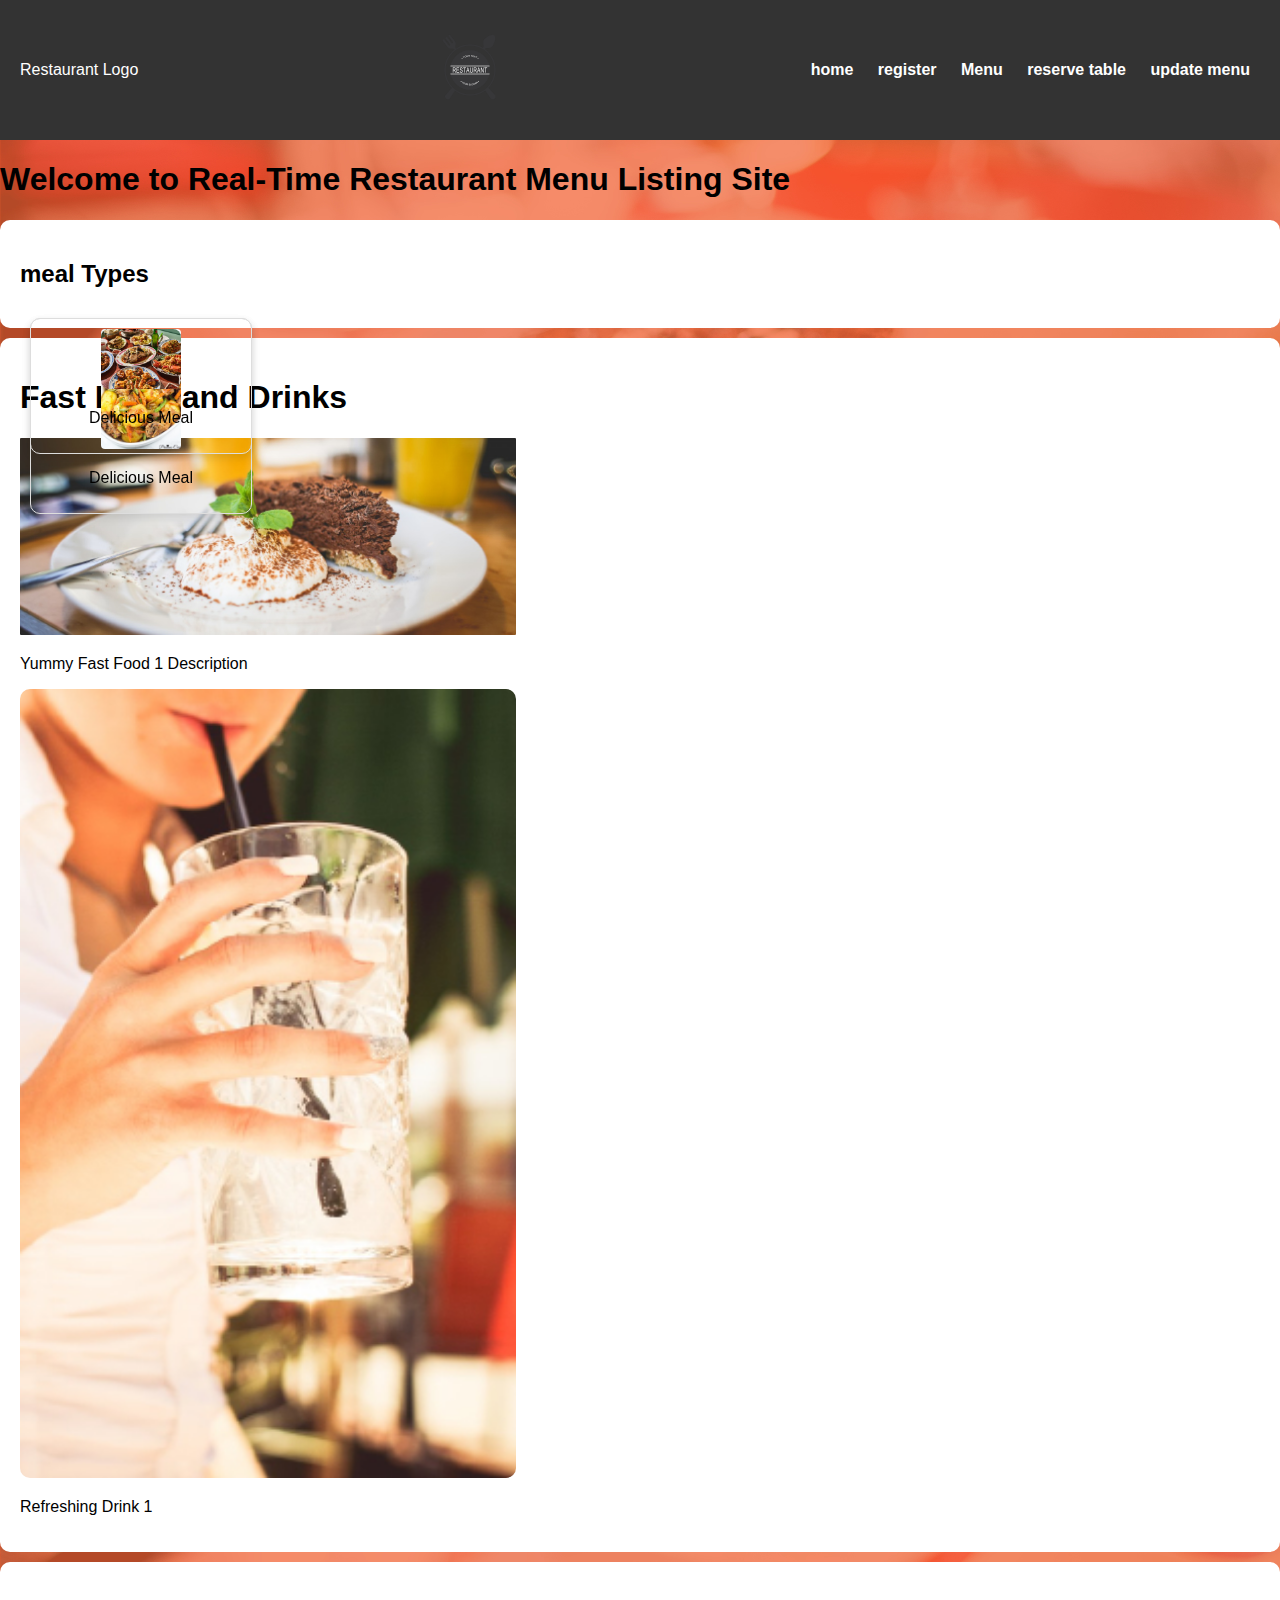
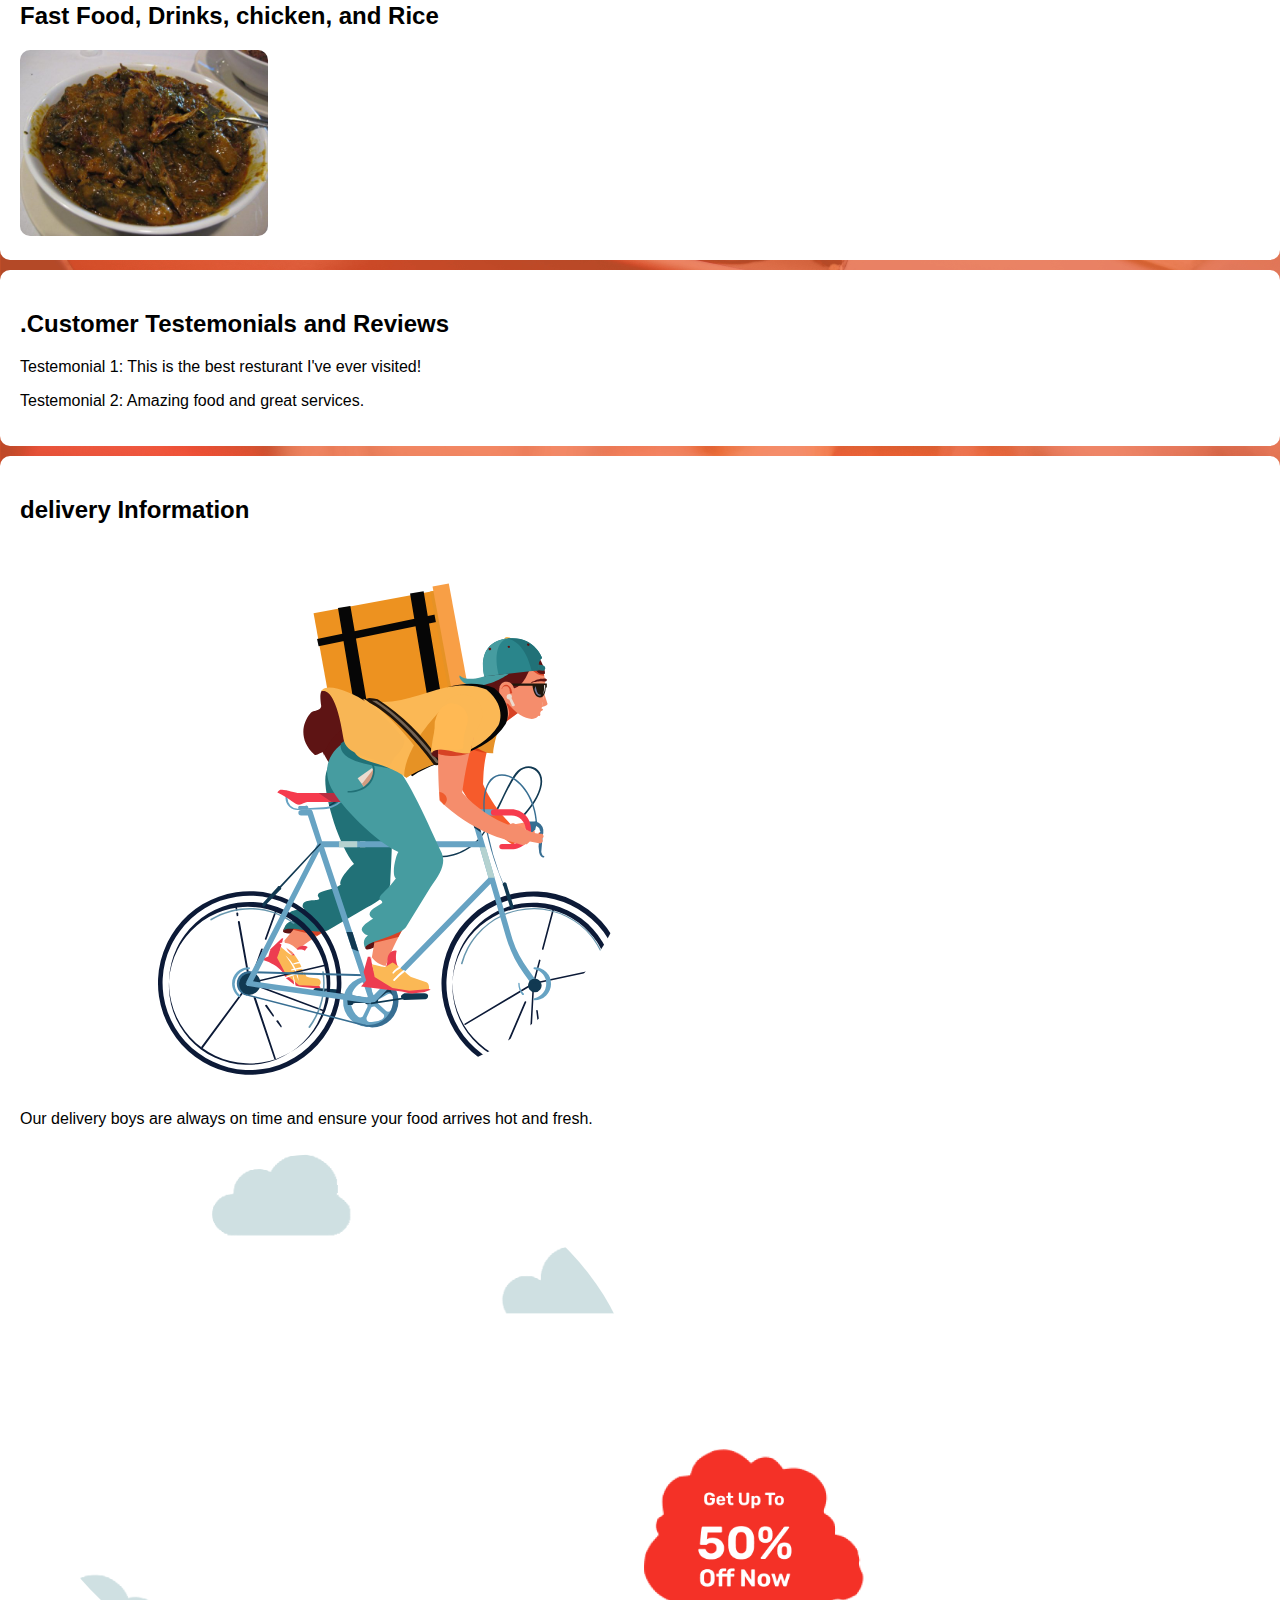
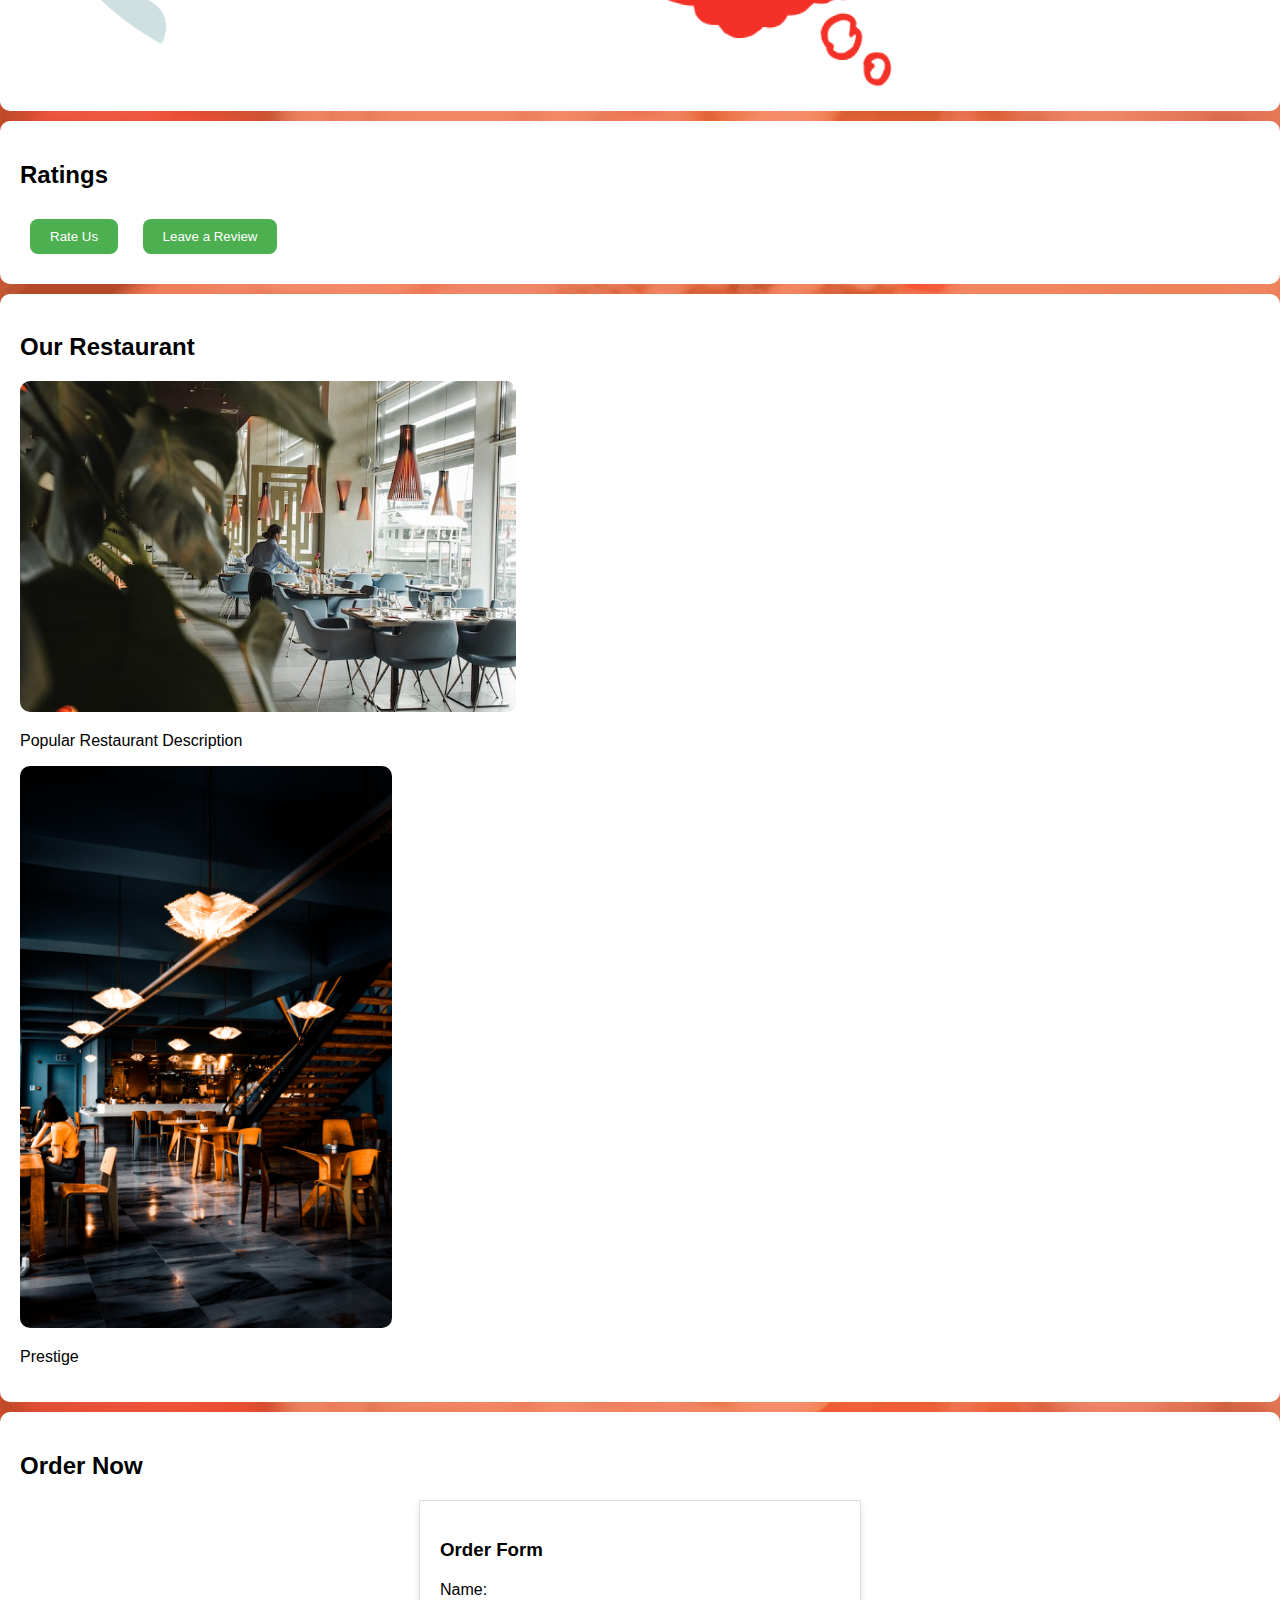
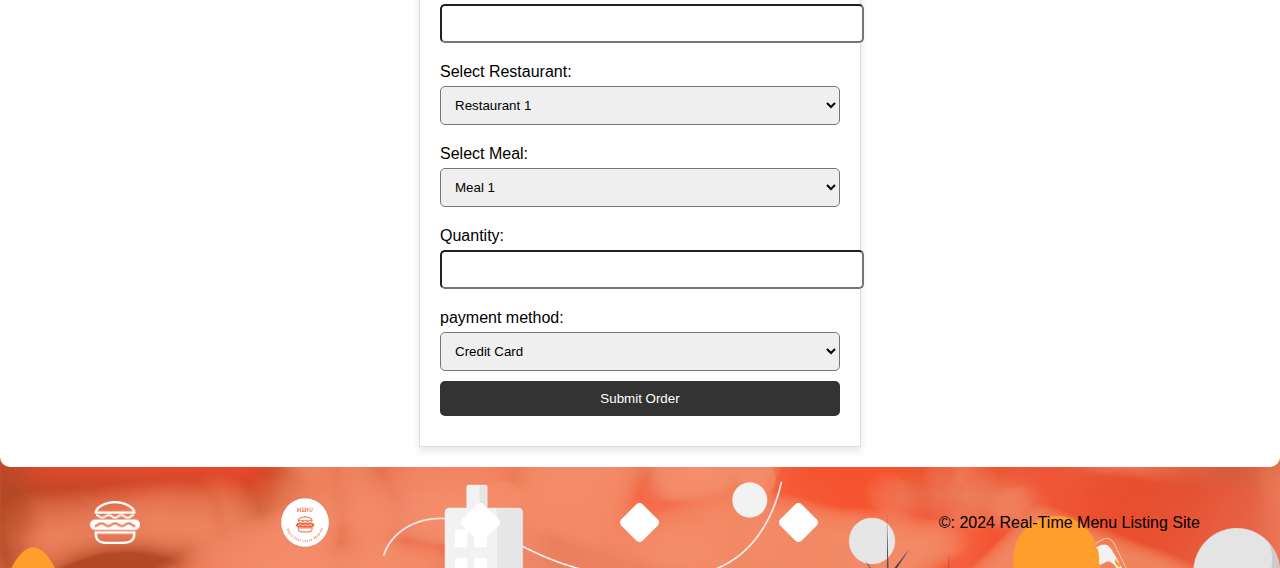
==== index.html @ 571def59 "my first commit" ====
<!DOCTYPE html>
<html lang="en">
<head>
    <meta charset="UTF-8">
    <meta name="viewport" content="width=device-width, initial-scale=1.0">
    <title>Real-Time Restaurant Menu Listing site</title>
    <style>
        body {
            font-family: Arial, Helvetica, sans-serif;
            margin: 0;
            padding: 0;
            background-image:url(./images/landing.jpg);
        }
        header {
            padding: 20px;
            display: flex;
            justify-content: space-between;
            align-items: center;
            background-color: #333;
            color: white;
        }
         nav a {
            color: white;
            margin: 0 10px;
            text-decoration: none;
            font-weight: bold;
        }
        /*.header-section {
            background: linear-gradient(to right, #ff7e5f,#feb47b);
            padding: 40px;
            text-align: center;
            color:white;
        }*/
        section {
          padding: 20px;
          margin: 10px 0;
          background-color: white;
          box-shadow: 0, 4px, 8px rgba(0,0,0,0.1);
          border-radius: 10px;
        }
        .meal-type .meal, .div, .fast-food-drinks .items, .restaurants
     .restaurants  .order .order-item {
        display: inline-block;
        width: 200px;
        margin: 10px;
        padding: 10px;
        border:1px solid #ddd;
        border-radius: 10px;
        box-shadow: 0 4px 8px rgba(0,0,0,0.1);
        transition: background-color 0.3s, transform 0.3s;
        position: fixed;
        text-align: center;
    }
     .meal-type .meal:hover, .fast-food-drinks .item:hover, .restaurants .restaurants:hover,
  .order .order-item:hover {
                background-color: #ff7e5f;
                transform: scale(1.05);
    }
      .meal-type .meal:hover .name, .fast-food-drinks .item:hover .name, .restaurants .restaurants:hover .name, .order .order-item:hover .name {
        display:block;
   }
    .name {
        display: none;
        position: absolute;
        bottom: 10px;
        left: 10px;
        right: 10px;
        background: rgba(0,0,0,0.7);
        color:white;
        padding: 5px;
        border-radius: 5px;
    }
    .slideshow img {
        width: 20%;
        border-radius: 10px;
    }
     .delivery img {
        width: 50%;
        border-radius: 50%;
    } 
    .ratings button {
        background-color: #4CAF50;
        color: white;
        border: none;
        padding: 10PX 20px;
        margin: 10px;
        border-radius: 8px;
        cursor: pointer;
        transition: background-color 0.3s;
    }
    .ratings button:hover {
        background-color: #45a049;
    } 
    footer {
        display: flex;
        justify-content: space-around;
        align-items: center;
        padding: 20px;
        background: url(./images/footer-illustration.png) no-repeat Center 
         center;
         background-size: cover;
        color: black;
    }
    .footer-logo  {
       width: 50px;
       margin: 0 10px;
       color: black;
    }
    .order-form {
       max-width: 400px;
       margin: 0 auto;
       padding: 20px;
       border: 1px solid #ddd;
       box-shadow: 0 4px 8px rgba(0,0,0,0.1);
       background-color: white;
    }
    .order-form h3 {
        margin-bottom: 20px;
    }
    .order-form label {
        display: block;
        margin: 10px 0 5px;
    }
    .order-form input, .order-form select, .order-form button {
           width: 100%;
           padding: 10px;
           margin-bottom: 10px;
           border-radius: 5px;
    }
    .order-form button {
        background-color: #333;
        color: white;
        border: none;
    }

</style>
</head>
<body>

<header>
        <div class="logo">Restaurant Logo</div>
            <img src="./images/Logo-PNG.png" alt="Logo-PNG.png" style="height: 100px;">
        <nav>
        <a href="#Home">home</a>
        <a href="Register .html">register</a>
        <a href="Menu.Html">Menu</a>
        <a href="Reserve Table.html">reserve table</a>
        <a href="update Menu.html">update menu</a>    
        </nav>
</header>

    <secion class="header-section">
        <h1>Welcome to Real-Time Restaurant Menu Listing Site</h1>
    </secion>

    <section class="meal-type">
        <h2>meal Types</h2>
        <div>
        <div class="meal">
            <img src="./images/hot pot.jpg.png" alt="hot pot.jpg.jpg" style="width: 40%; border-radius: 4px;">
           <p class="name">hot pot.jpg.png</p>
           <p>Delicious Meal</p>
        </div>
         <div class="meal">
          <img src="./images/food.jpg.jpg" alt="food.jpg.jpg" style="width: 40%; border-radius: 8px;">
          <p class="name">food .jpg.jpg</p>
          <p>Delicious Meal</p>
          </div>
          <!--Add more meals as needed-->
    </section>

    <section class="fast-food-drinks">
        <h1>Fast Food and Drinks</h1>
        <div class="item">
           <img src="./images/fastFood1.jpg" alt="Fast Food 1" style="width: 40%; border-radius: 1px;">
            <p class="name">Fast Food 1</p>
            <p>Yummy Fast Food 1 Description</p>
            </div>
            <div class="item">
                <img src="./images/drink1.jpg" alt="Drink 1" style="width: 40%; border-radius: 10px;">
                <p class="name">Drink 1</p>
                <p>Refreshing Drink 1</p>
            </div>
            <!--Add more fast foods and drinks as needed-->
    </section>

    <section class="slideshow">
          <h2>Fast Food, Drinks, chicken, and Rice</h2>
          <img src="./images/meal4.jpg" alt="slideshow image 1">
    </section>
<section class="Testemonials">
    <h2>.Customer Testemonials and Reviews</h2>
    <p>Testemonial 1: This is the best resturant I've ever visited!</p>
    <p>Testemonial 2: Amazing food and great services.</p>
    <!--Add more testimonials as needed-->
    </section>

    <section class="delivery">
       <h2>delivery Information</h2>
       <img src="./images/delivery-boy.svg" alt="Delivery Boy">
       <p> Our delivery boys are always on time and ensure your food arrives hot and fresh.</p>
       <img src="./images/delivery-banner-bg.png" alt="delivery-banner-bg" style="width: 50%; border-radius: 1opx; margin-top: 10px;">
       <img src="./images/sale-shape-red.png" alt="sale-shape-red" style="width: 20%; border-radius: 10px; margin-top: 10px;">
    </section>

    <section class="ratings">
        <h2>Ratings</h2>
        <button>Rate Us</button>
        <button>Leave a Review</button>
    </section>
<section class="restaurants">
  <h2>Our Restaurant</h2>
  <div class="restaurant">
    <img src="./images/house.jpg.jpeg" alt=" house.jpg.jpg" style="width: 40%; border-radius: 10px;">
    <p> Popular Restaurant Description</p>
  </div>
    <div class="restaurant">
        <img src="./images/rest.jpg.jpeg" alt="rest.jpg.jpg" style="width: 30%; border-radius: 10px;">
        <p class="name">rest.jpg.jpg</p>
        <p>Prestige</p>
    </div>
    <!--Add more restaurants-->
</section>

<section class="order" id="order">
    <h2>Order Now</h2>
    <form class="order-form">
        <h3>Order Form</h3>
        <label for="Customer-name">Name:</label>
        <input type="text" id="Customer-name" name="Customer-name" required>
        <label for="restaurant-select">Select Restaurant:</label>
        <select id="restaurant-select" name="restaurant-select" required>
         <option value="restaurant1">Restaurant 1</option>
         <option value="restaurant2">Restaurant 2</option>
         <option value="restaurant3">Restaurant 3</option>
         </select>

        <label for="meal-select">Select Meal:</label>
        <select id="meal-select" name="meal-select" required>
               <option value="meal1">Meal 1</option>
               <option value="meal2">Meal 2</option>
               <option value="Meal3">Meal 3</option>
        </select>
           <label for="quantity">Quantity:</label>
           <input type="number" id="quantity" name="quantity" min="1" required>
            <label for="payment-method">payment method:</label>
            <select id="payment-method" name="payment-method" required>
                 <option value="credit-card">Credit Card</option>
                 <option value="paypal">Paypal</option>
                 <option value="cash-on-delivery">Cash on Delivery</option>
            </select>

              <button type="submit">Submit Order</button>
              </form>
              </section>
<footer>
    <img src="./images/logo_white.png" alt=" Logo white" class="footer-logo">
    <img src="./images/logoBig.png" alt=" logo Big" class="footer-logo">
    <img src="./images/twitter.png" alt="twitter">
    <img src="./images/facebook.png" alt="facebook">
    <img src="./images/pinterest.png">
    <P>&copy: 2024 Real-Time Menu Listing Site</P>
</footer>

</body>
</html>
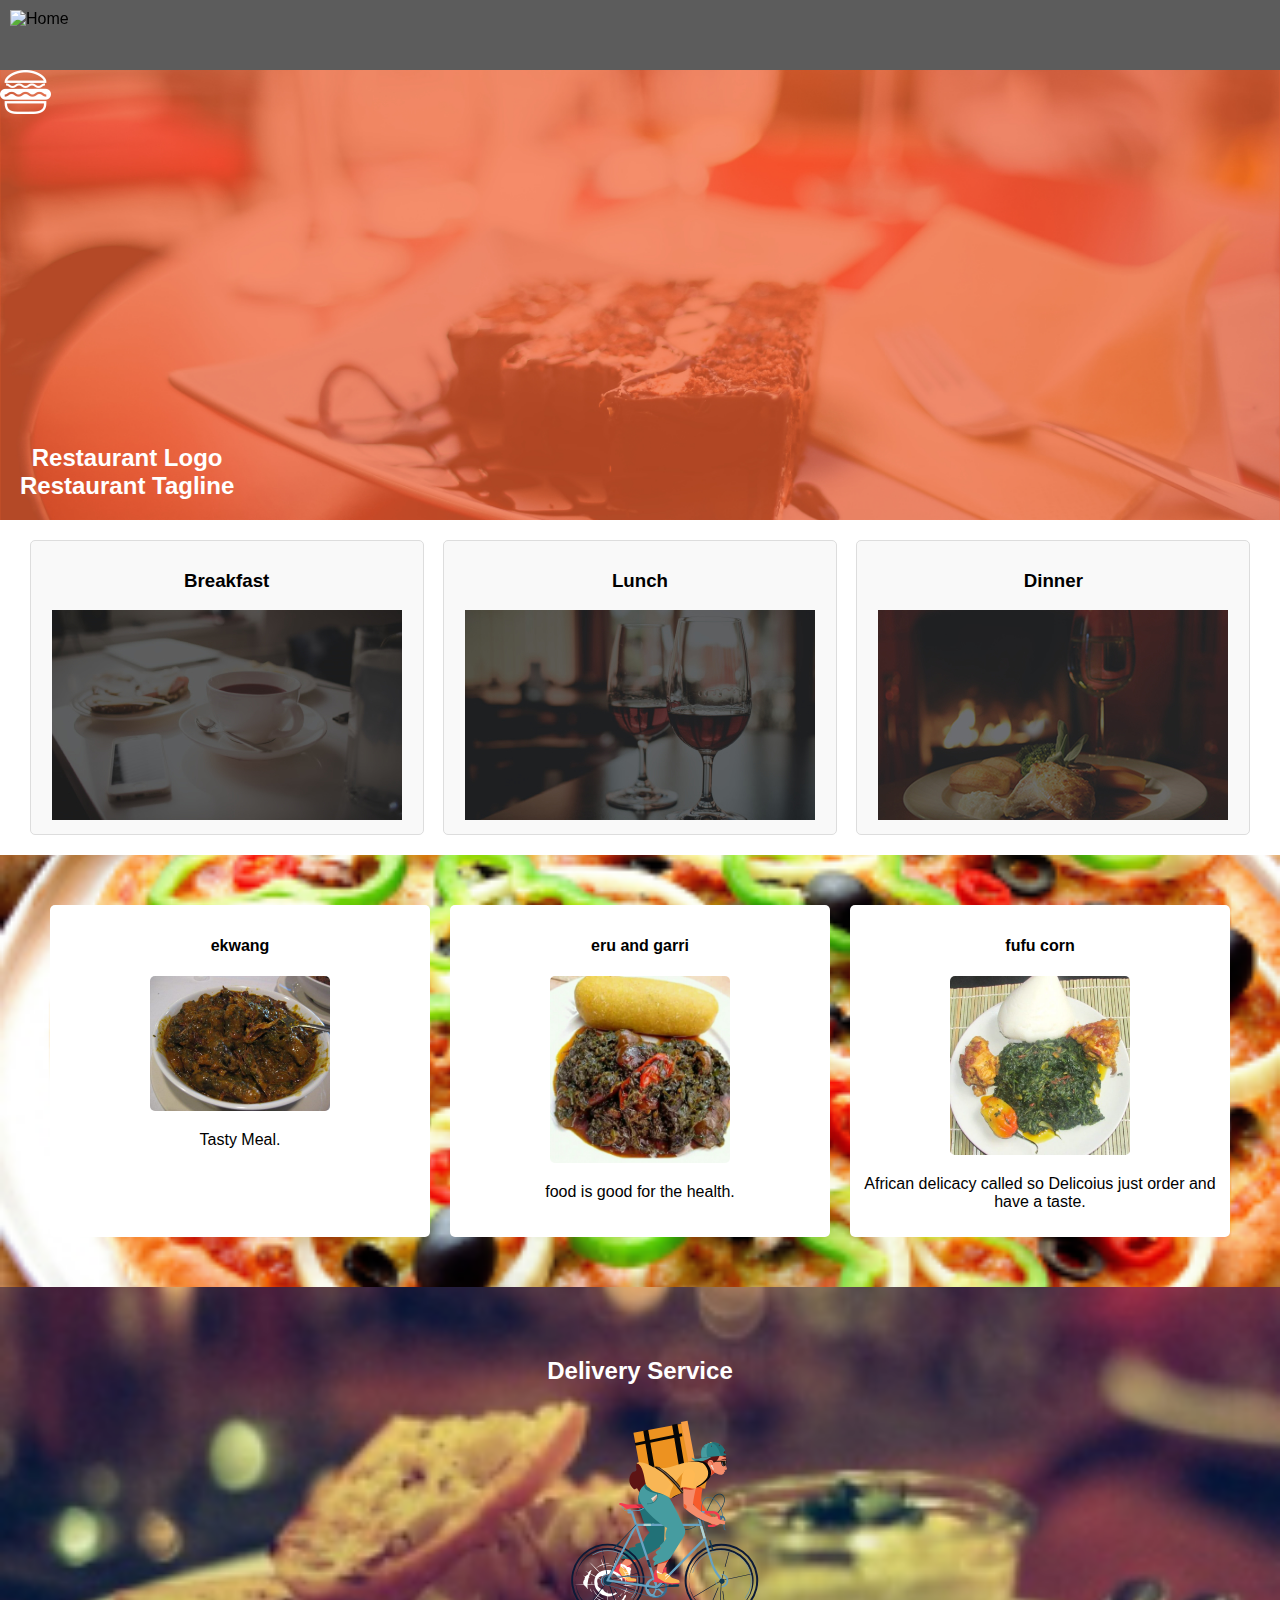
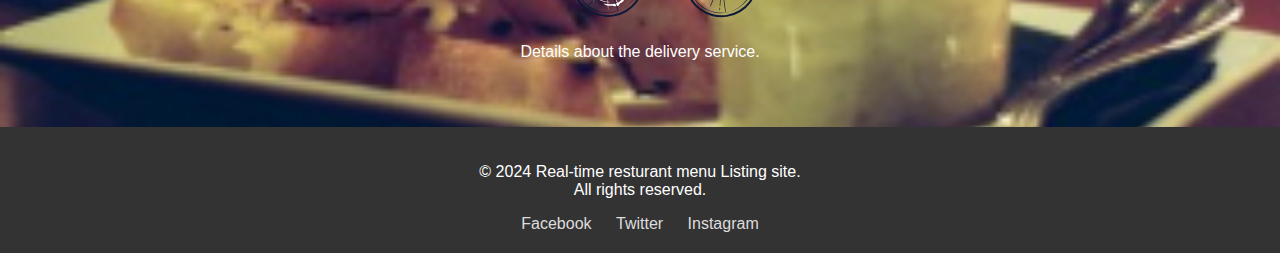
==== commit 1c9802ff: "recent updates" ====
--- a/index.html
+++ b/index.html
@@ -1,23 +1,730 @@
 <!DOCTYPE html>
+<html lang="en">
+<head>
+    <meta charset="UTF-8">
+    <meta name="viewport" content="width=device-width, initial-scale=1.0">
+    <title>Restaurant Menu</title>
+    <style>
+        body, html {
+            margin: 0;
+            padding: 0;
+            font-family: Arial, sans-serif;
+            box-sizing: border-box;
+        }
+        .navbar {
+            display: flex;
+            align-items: center;
+            background-color: rgba(51, 51, 51, 0.8);
+            padding: 10px;
+            position: fixed;
+            width: 100%;
+            top: 0;
+            z-index: 1000;
+        }
+        .navbar img {
+            height: 50px;
+            cursor: pointer;
+        }
+        .sidebar {
+            display: flex;
+            flex-direction: column;
+            position: fixed;
+            top: 70px;
+            left: 10px;
+        }
+        .sidebar a {
+            color: white;
+            text-decoration: none;
+            padding: 10px;
+            background-color: #444;
+            margin: 5px 0;
+            border-radius: 5px;
+        }
+        .main {
+            margin-top: 70px;
+        }
+        .background-image {
+            width: 100%;
+            height: 50vh;
+            background-size: cover;
+            background-position: center;
+            position: relative;
+        }
+        .background-image .logo {
+            position: absolute;
+            bottom: 20px;
+            left:  20px;
+            color: white;
+            font-size: 24px;
+            font-weight: bold;
+        }
+        .meals {
+            display: flex;
+            justify-content: space-around;
+            padding: 20px;
+        }
+        .meal {
+            width: 30%;
+            text-align: center;
+            padding: 10px;
+            background-color: #f9f9f9;
+            border: 1px solid #ddd;
+            border-radius: 5px;
+            transition: transform 0.3s;
+        }
+        .meal:hover {
+            transform: scale(1.05);
+        }
+        .popular-meals {
+            background: url('./images/chickenPizza.jpg') no-repeat center center;
+            background-size: cover;
+            padding: 20px;
+        }
+        .popular-meal {
+            background-color: white;
+            padding: 10px;
+            border-radius: 5px;
+            margin: 10px;
+            text-align: center;
+            width: 30%;
+        }
+        .popular-meals-container {
+            display: flex;
+            justify-content: space-around;
+            padding: 20px;
+        }
+        
+        .delivery-section {
+            background: url('./images/chickenBurger.jpg') no-repeat center center;
+            background-size: cover;
+            padding: 50px 20px;
+            color: white;
+            text-align: center;
+        }
+        .footer {
+            background-color: #333;
+            color: white;
+            padding: 20px;
+            text-align: center;
+        }
+        .footer a {
+            color: #ddd;
+            text-decoration: none;
+            margin: 0 10px;
+        }
+    </style>
+</head>
+<body>
+
+    <div class="navbar">
+        <img src="home-image.jpg" alt="Home" onclick="window.location.href='#home'">
+    </div>
+
+    <div class="sidebar">
+        <a href="Register .html">Register</a>
+        <a href="Reserve Table.html">Reserve Table</a>
+        <a href="Menu.Html">Menu</a>
+        <a href="Order.html">Order</a>
+        <a href="update Menu.html">Update Menu</a>
+    </div>
+
+    <div class="main" id="home">
+        <div class="background-image" style="background-image: url('./images/landing.jpg');">
+            <div class="logo" style="text-align: center;">Restaurant Logo<br>Restaurant Tagline </div>
+            <img src="./images/logo_white.png" >
+        </div>
+
+        <div class="section meals">
+            <div class="meal">
+                <h3>Breakfast</h3>
+                <img src="./images/breakfast.jpg">
+            </div>
+            <div class="meal">
+                <h3>Lunch</h3>
+                <img src="./images/lunch.jpg">
+            </div>
+            <div class="meal">
+                <h3>Dinner</h3>
+                <img src="./images/dinner.jpg">
+                
+            </div>
+        </div>
+
+        <div class="section popular-meals">
+            <div class="popular-meals-container">
+                <div class="popular-meal">
+                    <h4>ekwang</h4>
+                    <img src="./images/meal4.jpg" alt="Meal" style="width: 50%; border-radius: 5px;">
+                    <p>Tasty Meal.</p>
+                </div>
+                <div class="popular-meal">
+                    <h4>eru and garri</h4>
+                    <img src="./images/meal3.jpg" alt="Meal" style="width: 50%; border-radius: 5px;">
+                    <p>food is good for the health.</p>
+                </div>
+                <div class="popular-meal">
+                    <h4>fufu corn</h4>
+                    <img src="./images/ordermeal2.jpg" alt="Meal" style="width: 50%; border-radius: 5px;">
+                    <p>African delicacy called so Delicoius just order and have a taste.</p>
+                </div>
+                    </div>
+                </div>
+            </div>
+        </div>
+
+        <div class="section delivery-section">
+            <h2>Delivery Service</h2>
+            <img src="images/delivery-boy.svg" style="width: 20%; border-radius: 5px;">
+            <p>Details about the delivery service.</p>
+        </div>
+    </div>
+
+    <div class="footer">
+        <p>&copy; 2024 Real-time resturant menu Listing site.<br> All rights reserved.</p>
+
+        <a href="#">Facebook</a>
+        <a href="#">Twitter</a>
+        <a href="#">Instagram</a>
+    </div>
+
+</body>
+</html>
+
+
+
+
+
+
+
+
+
+
+
+
+
+
+
+
+
+
+
+
+
+
+
+
+
+
+
+
+
+
+
+
+
+
+
+
+
+
+
+
+
+
+
+
+
+
+
+
+
+
+
+
+
+
+
+
+
+
+
+
+
+
+
+
+
+
+
+
+
+
+
+
+
+
+
+
+
+
+
+
+
+
+
+
+
+
+
+
+
+
+
+
+
+
+
+
+
+
+
+
+
+
+
+
+
+
+
+
+
+
+
+
+
+
+
+
+
+
+
+
+
+<!--<!DOCTYPE html>
+<html lang="en">
+<head>
+    <meta charset="UTF-8">
+    <meta name="viewport" content="width=device-width, initial-scale=1.0">
+    <title>Restaurant Menu</title>
+    <style>
+        body, html {
+            margin: 0;
+            padding: 0;
+            font-family: Arial, sans-serif;
+        }
+        .navbar {
+            display: flex;
+            align-items: center;
+            background-color: #333;
+            padding: 10px;
+            position: fixed;
+            width: 100%;
+            top: 0;
+            z-index: 1000;
+        }
+        .navbar img {
+            height: 50px;
+            cursor: pointer;
+        }
+        .sidebar {
+            display: flex;
+            flex-direction: column;
+            position: fixed;
+            top: 70px;
+            left: 10px;
+        }
+        .sidebar a {
+            color: white;
+            text-decoration: none;
+            padding: 10px;
+            background-color: #444;
+            margin: 5px 0;
+            border-radius: 5px;
+        }
+        .main {
+            margin-top: 70px;
+            padding: 20px;
+        }
+        .section {
+            margin-bottom: 50px;
+        }
+        .background-image {
+            width: 100%;
+            height: 300px;
+            background-size: cover;
+            background-position: center;
+            position: relative;
+            margin-bottom: 50px;
+        }
+        .background-image .logo {
+            position: absolute;
+            bottom: 20px;
+            left: 20px;
+            color: white;
+            font-size: 24px;
+            font-weight: bold;
+        }
+        .meals {
+            display: flex;
+            justify-content: space-around;
+        }
+        .meal {
+            width: 30%;
+            text-align: center;
+            padding: 10px;
+            background-color: #f9f9f9;
+            border: 1px solid #ddd;
+            border-radius: 5px;
+            transition: transform 0.3s;
+        }
+        .meal:hover {
+            transform: scale(1.05);
+        }
+        .popular-meals {
+            background: url('./images/landing.jpg') no-repeat center center;
+            background-size: cover;
+            padding: 20px;
+        }
+        .popular-meal {
+            background-color: white;
+            padding: 10px;
+            border-radius: 5px;
+            margin: 10px;
+            text-align: center;
+            width: 30%;
+        }
+        .delivery-section {
+            background: url('./images/chickenBurger.jpg') no-repeat center center;
+            background-size: cover;
+            padding: 50px 20px;
+            color: white;
+            text-align: center;
+        }
+        .footer {
+            background-color: #333;
+            color: white;
+            padding: 20px;
+            text-align: center;
+        }
+        .footer a {
+            color: #ddd;
+            text-decoration: none;
+            margin: 0 10px;
+        }
+    </style>
+</head>
+<body>
+
+    <div class="navbar">
+        <img src="home-image.jpg" alt="Home" onclick="window.location.href='#home'">
+    </div>
+
+    <div class="sidebar">
+        <a href="#register">Register</a>
+        <a href="#reserve">Reserve Table</a>
+        <a href="#menu">Menu</a>
+        <a href="#order">Order</a>
+        <a href="#update">Update Menu</a>
+    </div>
+
+    <div class="main" id="home">
+        <div class="background-image" style="background-image: url('./images/landing.jpg');">
+            <div class="logo">Restaurant Logo<br>Restaurant Tagline</div>
+        </div>
+
+        <div class="section meals">
+            <div class="meal">
+                <h3>Breakfast</h3>
+            </div>
+            <div class="meal">
+                <h3>Lunch</h3>
+            </div>
+            <div class="meal">
+                <h3>Dinner</h3>
+            </div>
+        </div>
+
+        <div class="section popular-meals">
+            <div class="popular-meal">
+                <h4>Meal Name</h4>
+                <img src="./images/meal4.jpg" alt="Meal" style="width: 100%; border-radius: 5px;">
+                <p>Meal description goes here.</p>
+            </div>
+            <div class="popular-meal">
+                <h4>Meal Name</h4>
+                <img src="./images/meal5.jpg" alt="Meal" style="width: 100%; border-radius: 5px;">
+                <p>Meal description goes here.</p>
+            </div>
+            <div class="popular-meal">
+                <h4>Meal Name</h4>
+                <img src="./images/meal6.jpg" alt="Meal" style="width: 100%; border-radius: 5px;">
+                <p>Meal description goes here.</p>
+            </div>
+        </div>
+
+        <div class="section delivery-section">
+            <h2>Delivery Service</h2>
+            <p>Details about the delivery service.</p>
+        </div>
+    </div>
+
+    <div class="footer">
+        <p>&copy; 2024 Restaurant Name. All rights reserved.</p>
+        <a href="#">Facebook</a>
+        <a href="#">Twitter</a>
+        <a href="#">Instagram</a>
+    </div>
+
+</body>
+</html>
+
+
+
+
+
+
+
+
+
+
+
+
+
+
+
+
+
+
+
+
+
+
+
+
+
+
+
+
+
+
+
+
+
+
+
+
+
+
+
+
+
+
+
+
+
+
+
+
+
+
+
+
+
+
+
+
+
+
+
+
+
+
+
+
+
+
+
+
+
+
+
+
+
+
+
+
+
+
+
+
+
+
+
+
+
+
+
+
+
+
+
+
+
+
+
+
+
+
+
+
+
+
+
+
+
+
+
+
+
+
+
+
+
+
+
+
+
+
+
+
+
+<!--<!DOCTYPE html>
 <html lang="en">
 <head>
     <meta charset="UTF-8">
     <meta name="viewport" content="width=device-width, initial-scale=1.0">
     <title>Real-Time Restaurant Menu Listing site</title>
     <style>
+      body {
+        font-family: Arial, Helvetica, sans-serif;
+        margin: 0;
+        padding: 0;
+      }
+      .navbar {
+        background-color: #333;
+        overflow: hidden;
+      }
+      .navbar a {
+        float: right;
+        display: block;
+        color: #f2f2f2;
+        text-align: center;
+        padding: 14px 16px;
+        text-decoration: none;
+      }
+      .navbar a hover {
+        background-color: #ddd;
+        color: black;
+      }
+      .header, footer {
+        text-align: center;
+        padding: 10px;
+        background-color: #f4f4f4;
+      }
+      .main {
+        display: flex;
+        justify-content: space-between;
+        padding: 20px;
+      }
+      .main  img {
+        width: 10%;
+        height: auto;
+        box-shadow: 0 0 10px rgba(0, 0, 0, 0.1);
+      }
+      .bg-half {
+        background: url('./images/landing.jpg') no-repeat center center/cover;
+           height: 50vh;
+      }
+    </style>
+    </head>
+    <body>
+        <div class="navbar">
+            <a href="home.html">Home</a>
+            <a href="Register .html">Register</a>
+            <a href="Menu.Html">Menu</a>
+            <a href="order.Html">Order</a>
+            <a href="update Menu.html">Update Menu</a>
+            <a href="Reserve Table.html">Reserve Table</a>
+        </div>
+          <div class="header bg-half">
+             <h1>Welcome to Real-Time Restaurant Menu Listing Site</h1>
+          </div>
+          <div class="main">
+            <img src="./images/chickenPizza.jpg" alt="Meal Image">
+            <div class="meal Description" style="font-size: small;">
+                <h1> Delicoius meal Taste good and <br>healthy for your system</h1>
+            </div>
+            <img src="./images/Restaurant2.jpg" alt="drink1 Image">
+            <div class="Meal Description">
+                <h2>Confortable Restaurant for all ,<br> provides you with the <br> best confort  for all</h2>
+            </div>
+            <img src="./images/hot pot.jpg.png" alt="Meal Image">
+            <h2>Yummy Delicious African Delcacy</h2>
+          </div>
+          <div class="footer">
+              <img src="./images/chickenBurger.jpg" alt="Meal Image"
+              style="width: 200px; height: auto; padding: 30px;">
+              <img src="./images/beefBurger.jpg" alt="Meal Image"
+              style="width: 200px; height: auto; padding: 40px;">
+              <img src="./images/meal5.jpg" alt="Meal Image"
+              style="width: 200px; height: auto;">
+              <img src="./images/meal4.jpg" alt="Meal Image"
+              style="width: 200px; height: auto;">
+          </div>
+    </body>
+
+
+
+
+
+
+
+
+
+
+
+
+
+
+
+
+<!----
+
+    <style>
         body {
             font-family: Arial, Helvetica, sans-serif;
             margin: 0;
             padding: 0;
-            background-image:url(./images/landing.jpg);
+            background-position: center;
         }
         header {
             padding: 20px;
             display: flex;
             justify-content: space-between;
             align-items: center;
-            background-color: #333;
+            background-color:palevioletred;
             color: white;
+            
         }
          nav a {
             color: white;
@@ -34,26 +741,40 @@
         section {
           padding: 20px;
           margin: 10px 0;
-          background-color: white;
+          background-color: navajowhite;
           box-shadow: 0, 4px, 8px rgba(0,0,0,0.1);
           border-radius: 10px;
         }
+        .header-section {
+            margin: 0px;
+            padding: 10px;
+            background-image:url(./images/landing.jpg);
+            /* height: 100vh; */
+            width: 100vw;
+            overlay: gray;
+
+
+        }
         .meal-type .meal, .div, .fast-food-drinks .items, .restaurants
      .restaurants  .order .order-item {
-        display: inline-block;
+        /* display: inline-block; */
         width: 200px;
         margin: 10px;
         padding: 10px;
-        border:1px solid #ddd;
+        border:1px solid white;
         border-radius: 10px;
-        box-shadow: 0 4px 8px rgba(0,0,0,0.1);
+        box-shadow: 0 4px 8px rgba(48, 46, 46, 0.1);
         transition: background-color 0.3s, transform 0.3s;
         position: fixed;
         text-align: center;
     }
-     .meal-type .meal:hover, .fast-food-drinks .item:hover, .restaurants .restaurants:hover,
+    .meal{
+        display: flex;
+    }
+     .meal-
+     type .meal:hover, .fast-food-drinks .item:hover, .restaurants .restaurants:hover,
   .order .order-item:hover {
-                background-color: #ff7e5f;
+                background-color: #a6a4a3;
                 transform: scale(1.05);
     }
       .meal-type .meal:hover .name, .fast-food-drinks .item:hover .name, .restaurants .restaurants:hover .name, .order .order-item:hover .name {
@@ -75,8 +796,8 @@
         border-radius: 10px;
     }
      .delivery img {
-        width: 50%;
-        border-radius: 50%;
+        width: 30%;
+        border-radius: 30%;
     } 
     .ratings button {
         background-color: #4CAF50;
@@ -99,12 +820,12 @@
         background: url(./images/footer-illustration.png) no-repeat Center 
          center;
          background-size: cover;
-        color: black;
+        color: rgb(66, 6, 6);
     }
     .footer-logo  {
        width: 50px;
        margin: 0 10px;
-       color: black;
+       color: rgb(196, 17, 17);
     }
     .order-form {
        max-width: 400px;
@@ -149,13 +870,14 @@
         </nav>
 </header>
 
-    <secion class="header-section">
-        <h1>Welcome to Real-Time Restaurant Menu Listing Site</h1>
+    <secion class="header-section" style="display: block;height: 110vh;">
+        <h1 class="home-text" style="text-align: center; text-transform: capitalize; color: white;padding: 45px;">Welcome to Real-Time Restaurant Menu Listing Site</h1>
+
     </secion>
 
-    <section class="meal-type">
+    <section class="meal-type" style="display: block;">
         <h2>meal Types</h2>
-        <div>
+        <div class="items" style="display: flex;">
         <div class="meal">
             <img src="./images/hot pot.jpg.png" alt="hot pot.jpg.jpg" style="width: 40%; border-radius: 4px;">
            <p class="name">hot pot.jpg.png</p>
@@ -166,7 +888,7 @@
           <p class="name">food .jpg.jpg</p>
           <p>Delicious Meal</p>
           </div>
-          <!--Add more meals as needed-->
+          Add more meals as needed
     </section>
 
     <section class="fast-food-drinks">
@@ -177,28 +899,28 @@
             <p>Yummy Fast Food 1 Description</p>
             </div>
             <div class="item">
-                <img src="./images/drink1.jpg" alt="Drink 1" style="width: 40%; border-radius: 10px;">
+                <img src="./images/drink1.jpg" alt="Drink 1" style="width: 20%; border-radius: 1px;">
                 <p class="name">Drink 1</p>
                 <p>Refreshing Drink 1</p>
             </div>
-            <!--Add more fast foods and drinks as needed-->
+            Add more fast foods and drinks as needed
     </section>
 
     <section class="slideshow">
-          <h2>Fast Food, Drinks, chicken, and Rice</h2>
-          <img src="./images/meal4.jpg" alt="slideshow image 1">
+          <h2>Haburger</h2>
+          <img src="./images/cta-banner.png" alt="slideshow image 1">
     </section>
 <section class="Testemonials">
     <h2>.Customer Testemonials and Reviews</h2>
     <p>Testemonial 1: This is the best resturant I've ever visited!</p>
     <p>Testemonial 2: Amazing food and great services.</p>
-    <!--Add more testimonials as needed-->
+    Add more testimonials as needed
     </section>
 
     <section class="delivery">
        <h2>delivery Information</h2>
        <img src="./images/delivery-boy.svg" alt="Delivery Boy">
-       <p> Our delivery boys are always on time and ensure your food arrives hot and fresh.</p>
+       <p style="text-align: left;"> Our delivery boys are always on time and <br>ensure your food arrives hot and fresh.<br></p>
        <img src="./images/delivery-banner-bg.png" alt="delivery-banner-bg" style="width: 50%; border-radius: 1opx; margin-top: 10px;">
        <img src="./images/sale-shape-red.png" alt="sale-shape-red" style="width: 20%; border-radius: 10px; margin-top: 10px;">
     </section>
@@ -219,7 +941,7 @@
         <p class="name">rest.jpg.jpg</p>
         <p>Prestige</p>
     </div>
-    <!--Add more restaurants-->
+    Add more restaurants
 </section>
 
 <section class="order" id="order">
@@ -264,3 +986,46 @@
 
 </body>
 </html>
+<!--->
+
+
+
+
+
+
+
+
+
+
+
+
+
+
+
+
+
+
+
+
+
+
+
+
+
+
+
+
+
+
+
+
+
+
+
+
+
+
+
+
+
+
